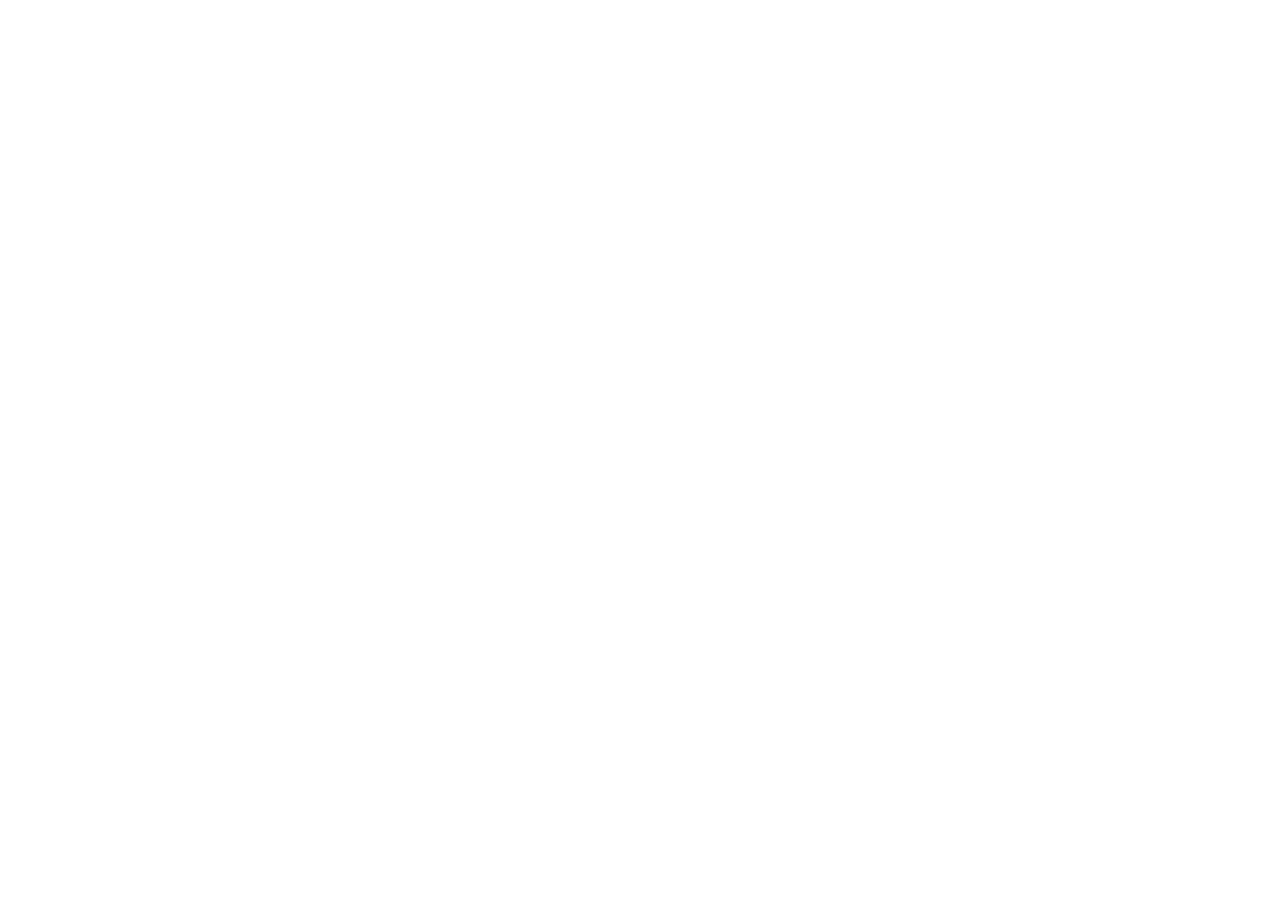
==== index.html @ d1f55133 "assets añadidos" ====
<!DOCTYPE html>
<html lang="en">
<head>
    <meta charset="UTF-8">
    <meta http-equiv="X-UA-Compatible" content="IE=edge">
    <meta name="viewport" content="width=device-width, initial-scale=1.0">
    <title>Mess Survival</title>
</head>
<body>
    
</body>
</html>
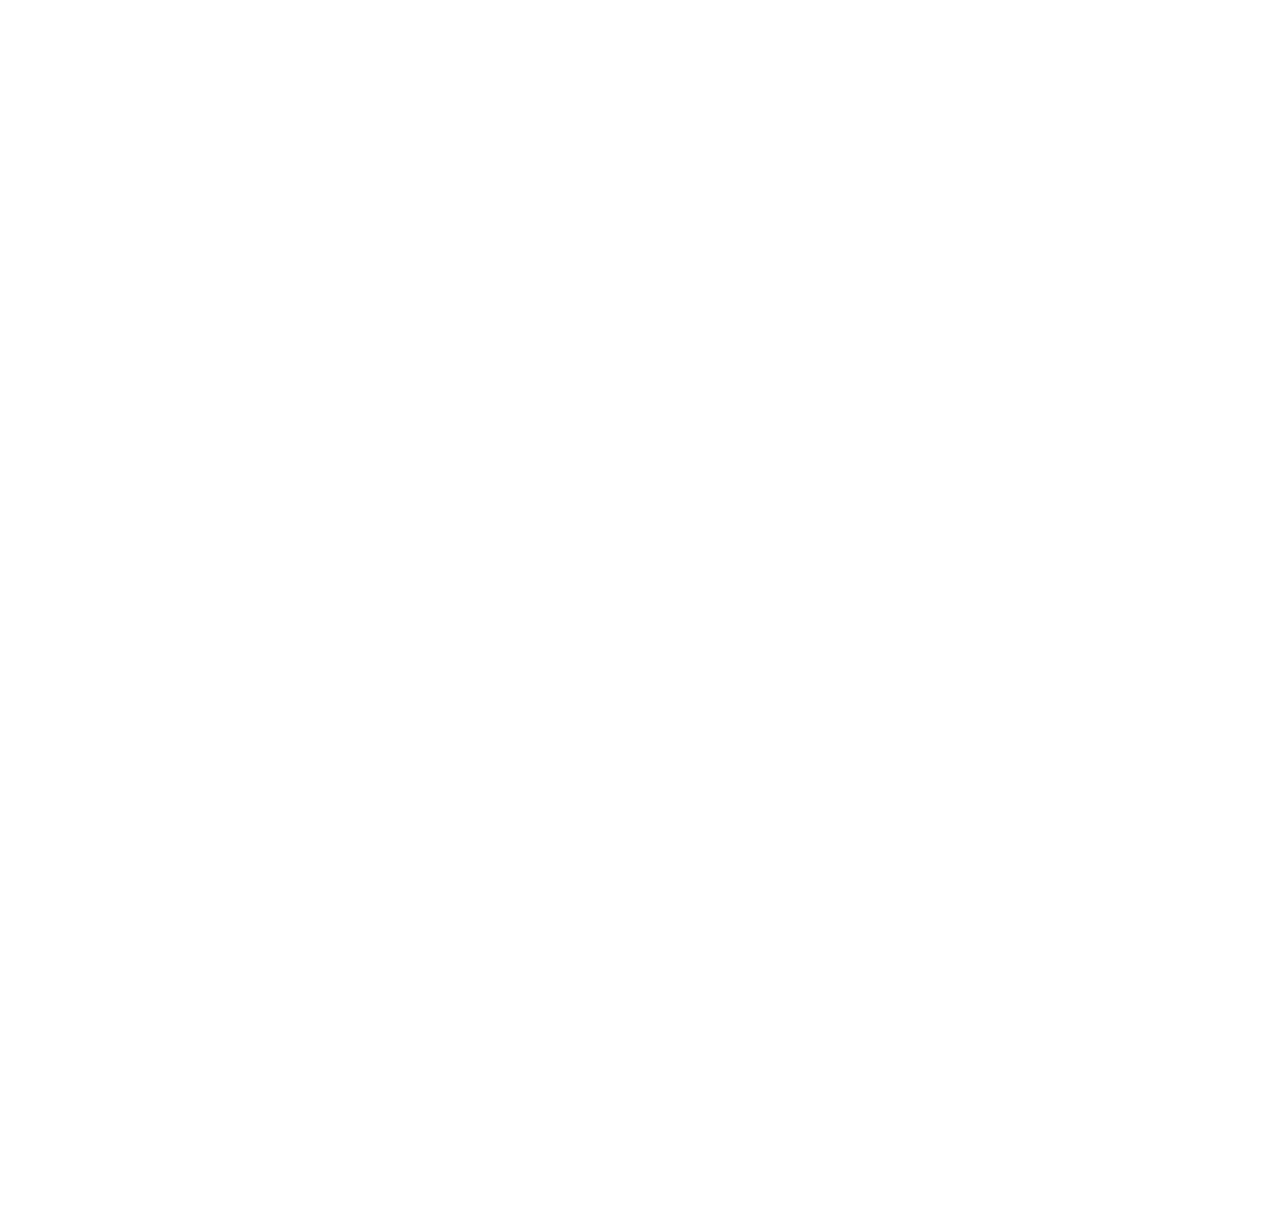
==== commit 26eb24ea: "Creación de clases con métodos e instancias" ====
--- a/index.html
+++ b/index.html
@@ -4,9 +4,15 @@
     <meta charset="UTF-8">
     <meta http-equiv="X-UA-Compatible" content="IE=edge">
     <meta name="viewport" content="width=device-width, initial-scale=1.0">
+    <link rel="stylesheet" href="./styles/style.css" />
     <title>Mess Survival</title>
 </head>
 <body>
-    
+        
+    <div id="game-board">
+        <canvas id="canvas" width="800" height="1200"></canvas>
+     </div>
+    <script type="text/javascript" src="./javascript/mess.js"></script>
+
 </body>
-</html>+</html> 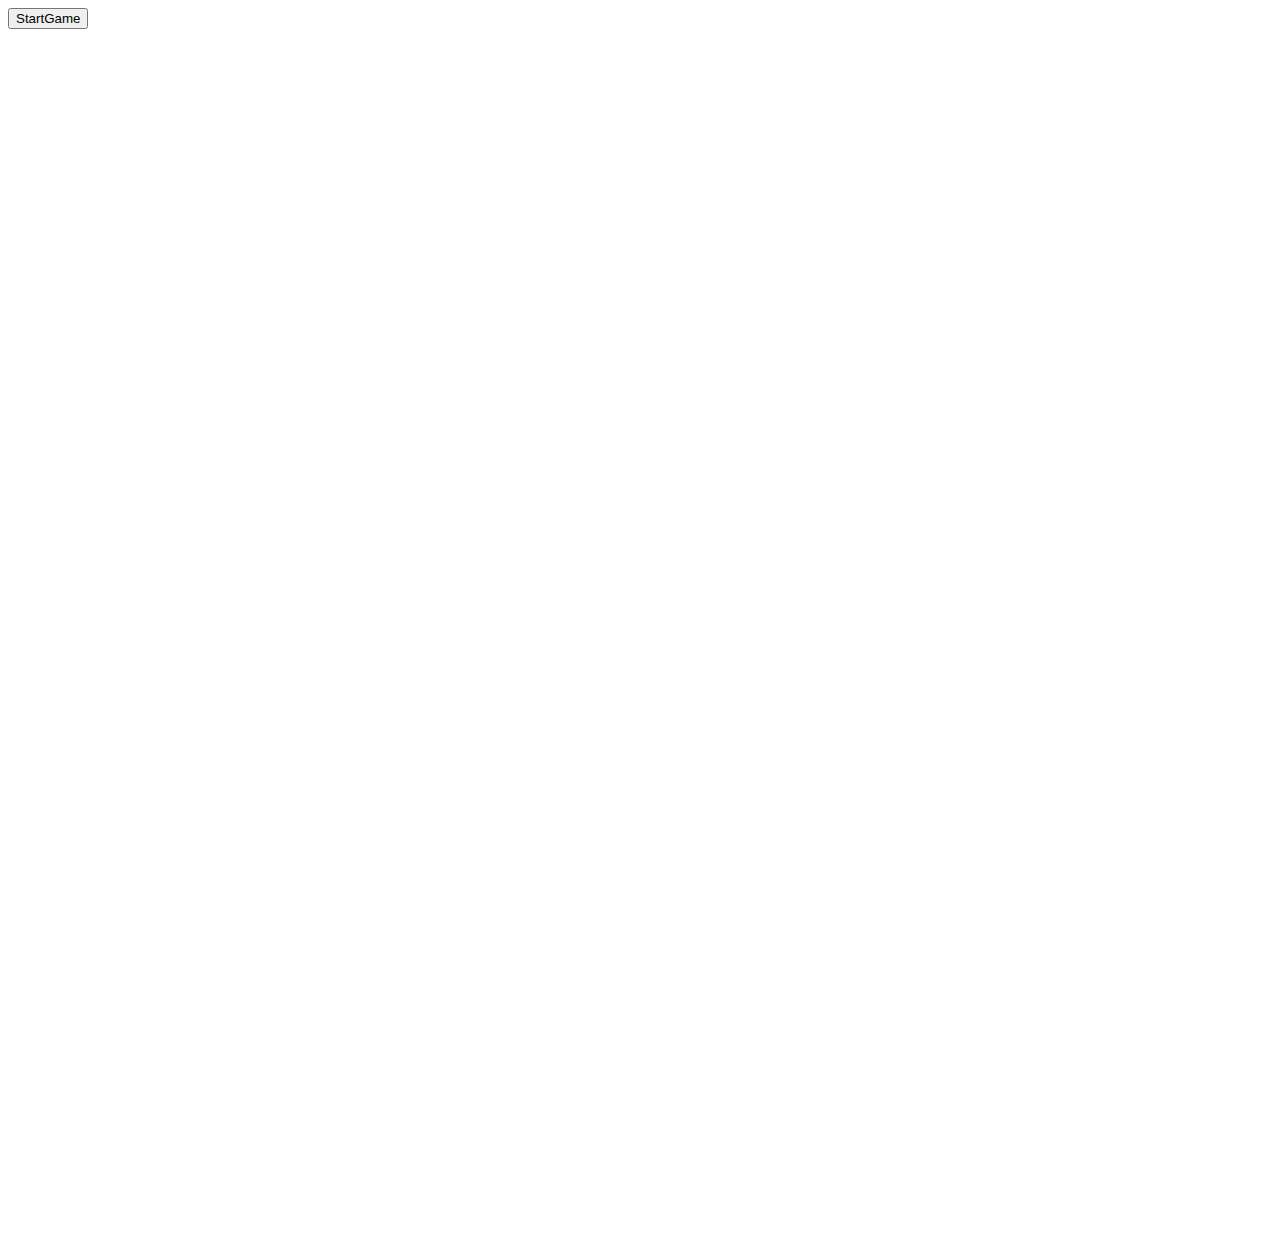
==== commit 43893619: "Implementación para perder al acabarse las vidas" ====
--- a/index.html
+++ b/index.html
@@ -8,7 +8,7 @@
     <title>Mess Survival</title>
 </head>
 <body>
-        
+    <button id="play-button">StartGame</button>   
     <div id="game-board">
         <canvas id="canvas" width="800" height="1200"></canvas>
      </div>
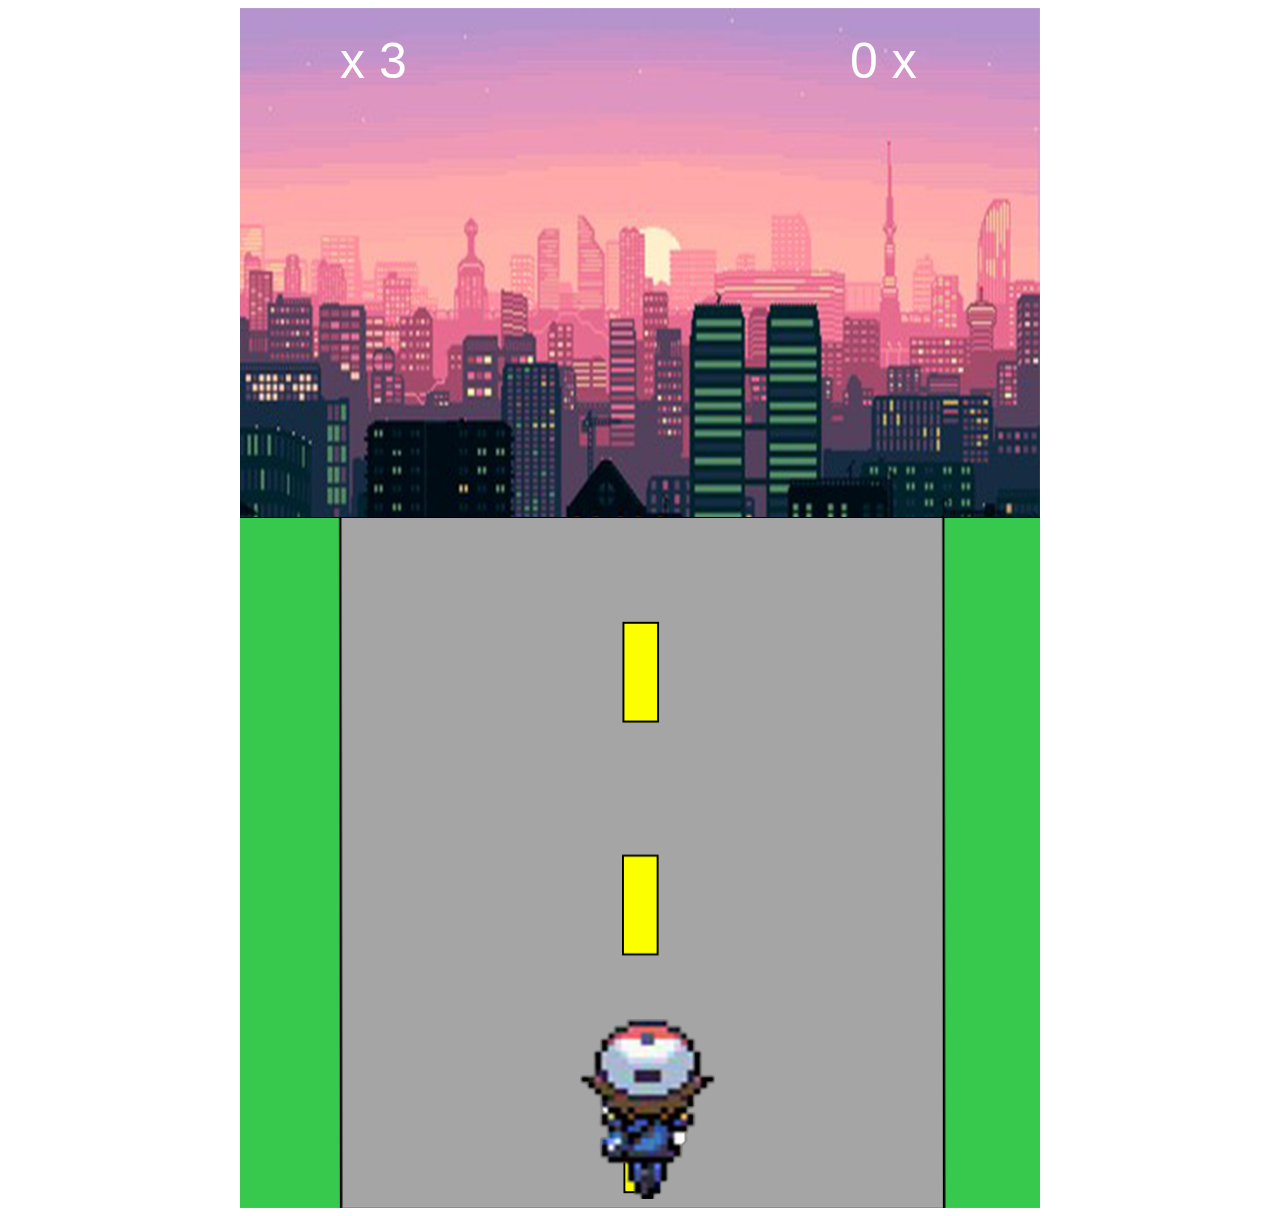
==== commit 809d7d37: "Nuevo html para el menu y start button href" ====
--- a/index.html
+++ b/index.html
@@ -8,7 +8,8 @@
     <title>Mess Survival</title>
 </head>
 <body>
-    <button id="play-button">StartGame</button>   
+    <!-- <button id="play">StartGame</button>    -->
+    <!-- <button id ="retry">retry</button> -->
     <div id="game-board">
         <canvas id="canvas" width="800" height="1200"></canvas>
      </div>
--- a/styles/style.css
+++ b/styles/style.css
@@ -0,0 +1,33 @@
+/* Centrar menu */
+#menu {
+    /* width:100px;
+    height: 200px; */
+    margin-bottom: 40px;
+    display:flex;
+    justify-content:center;
+}
+
+.container{
+    /* margin-bottom: 40px; */
+    display:flex;
+    justify-content:center;
+    align-items:center;
+    flex-direction: column;
+}
+/* Centrar boton */
+
+/* #play{
+    width: 242px;
+    height: 105px;
+    position: relative;
+    left: 1023px;
+    top: 10px;
+} */
+
+
+
+/* Centrar tablero */
+#game-board{
+    display:flex;
+    justify-content:center;
+}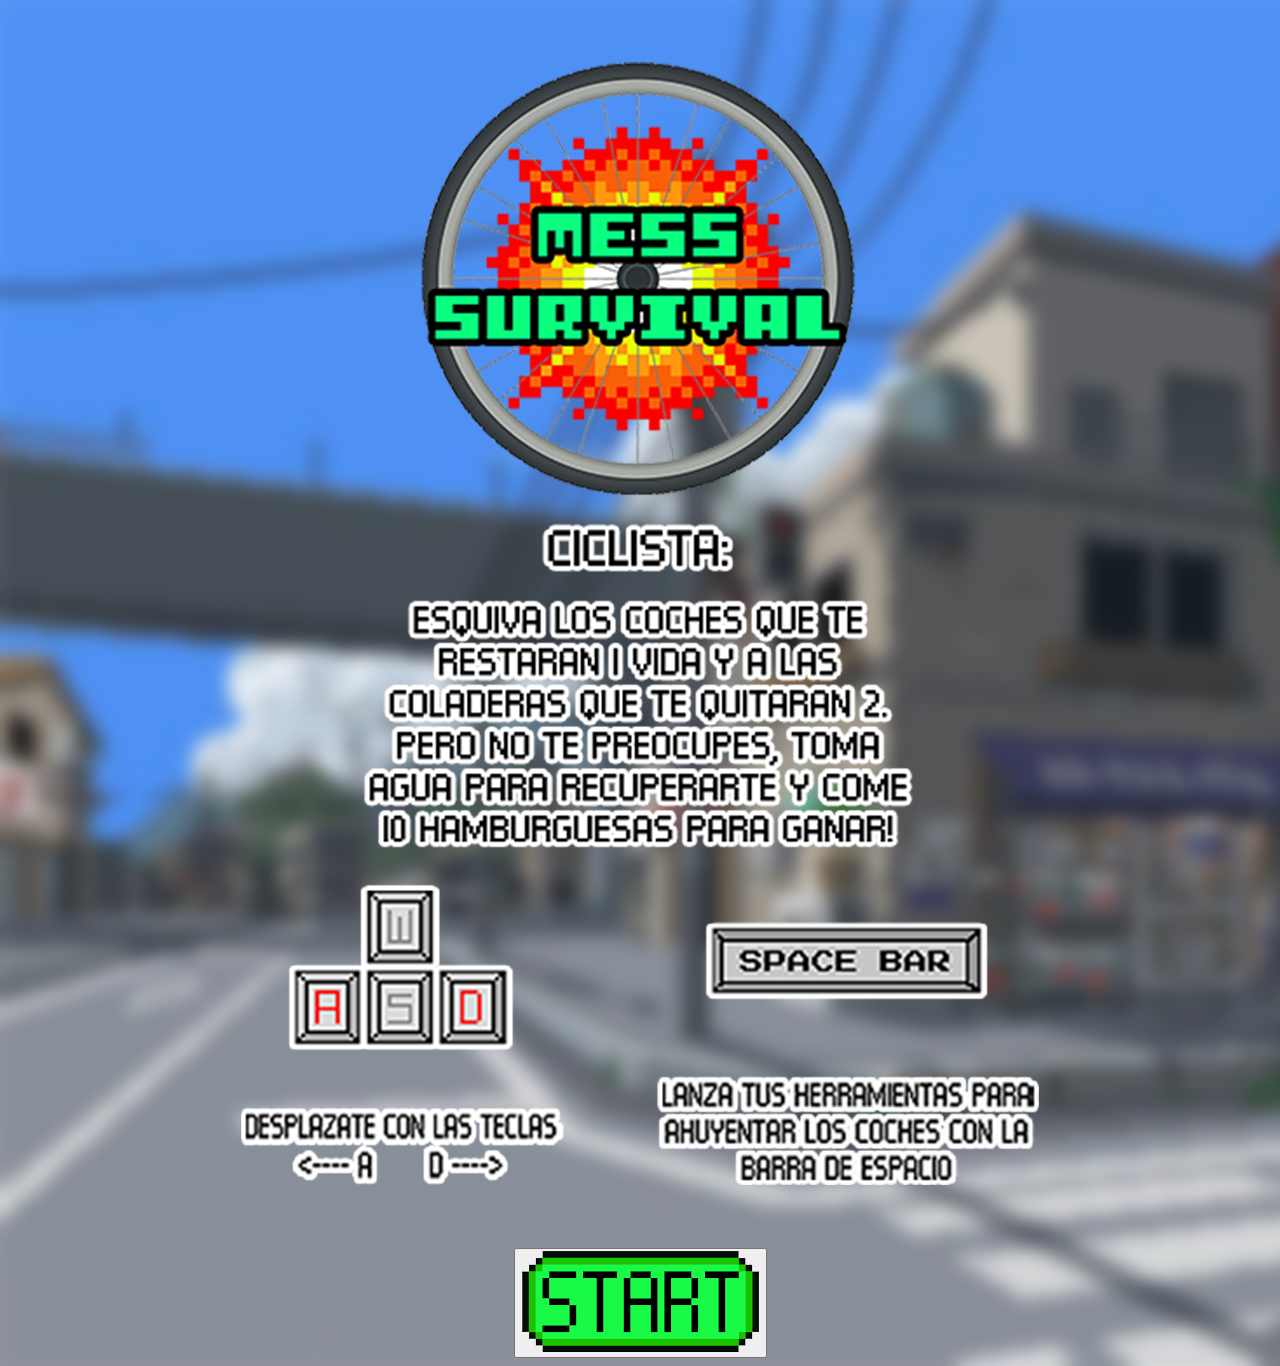
==== commit d5953699: "Cambio de nombres en archivos html" ====
--- a/index.html
+++ b/index.html
@@ -4,16 +4,25 @@
     <meta charset="UTF-8">
     <meta http-equiv="X-UA-Compatible" content="IE=edge">
     <meta name="viewport" content="width=device-width, initial-scale=1.0">
-    <link rel="stylesheet" href="./styles/style.css" />
-    <title>Mess Survival</title>
+    <title>Mess survival</title>
+    <link rel="stylesheet" href="styles/style.css" />
 </head>
 <body>
-    <!-- <button id="play">StartGame</button>    -->
-    <!-- <button id ="retry">retry</button> -->
-    <div id="game-board">
-        <canvas id="canvas" width="800" height="1200"></canvas>
-     </div>
-    <script type="text/javascript" src="./javascript/mess.js"></script>
+    <!-- <img class="fondo" src="assets/images/fondo.png"> -->
+    <div class="container">
+        <section id="menu">
+            <img src = "/assets/images/info2.png">
+        </section>
+    
+        <section >
+            <a href="/index.html">
+                <button id="play">
+                    <img src="/assets/images/start.png">
+                </button>
+            </a>    
+        </section>
 
+    </div>
+    <script type="text/javascript" src="/javascript/mess.js"></script>
 </body>
-</html> +</html>--- a/styles/style.css
+++ b/styles/style.css
@@ -1,7 +1,8 @@
 /* Centrar menu */
+
 #menu {
-    /* width:100px;
-    height: 200px; */
+    /* width:  1200px;
+    height: 1200px; */
     margin-bottom: 40px;
     display:flex;
     justify-content:center;
@@ -9,22 +10,20 @@
 
 .container{
     /* margin-bottom: 40px; */
+    /* width: 800px;
+    height: 1200; */
     display:flex;
     justify-content:center;
     align-items:center;
     flex-direction: column;
 }
-/* Centrar boton */
 
-/* #play{
-    width: 242px;
-    height: 105px;
-    position: relative;
-    left: 1023px;
-    top: 10px;
-} */
-
-
+body{
+    background-image: url("/assets/images/fondo.png");
+    background-position: 0 0;
+    background-repeat: no-repeat;
+    background-size: cover;
+  }
 
 /* Centrar tablero */
 #game-board{
